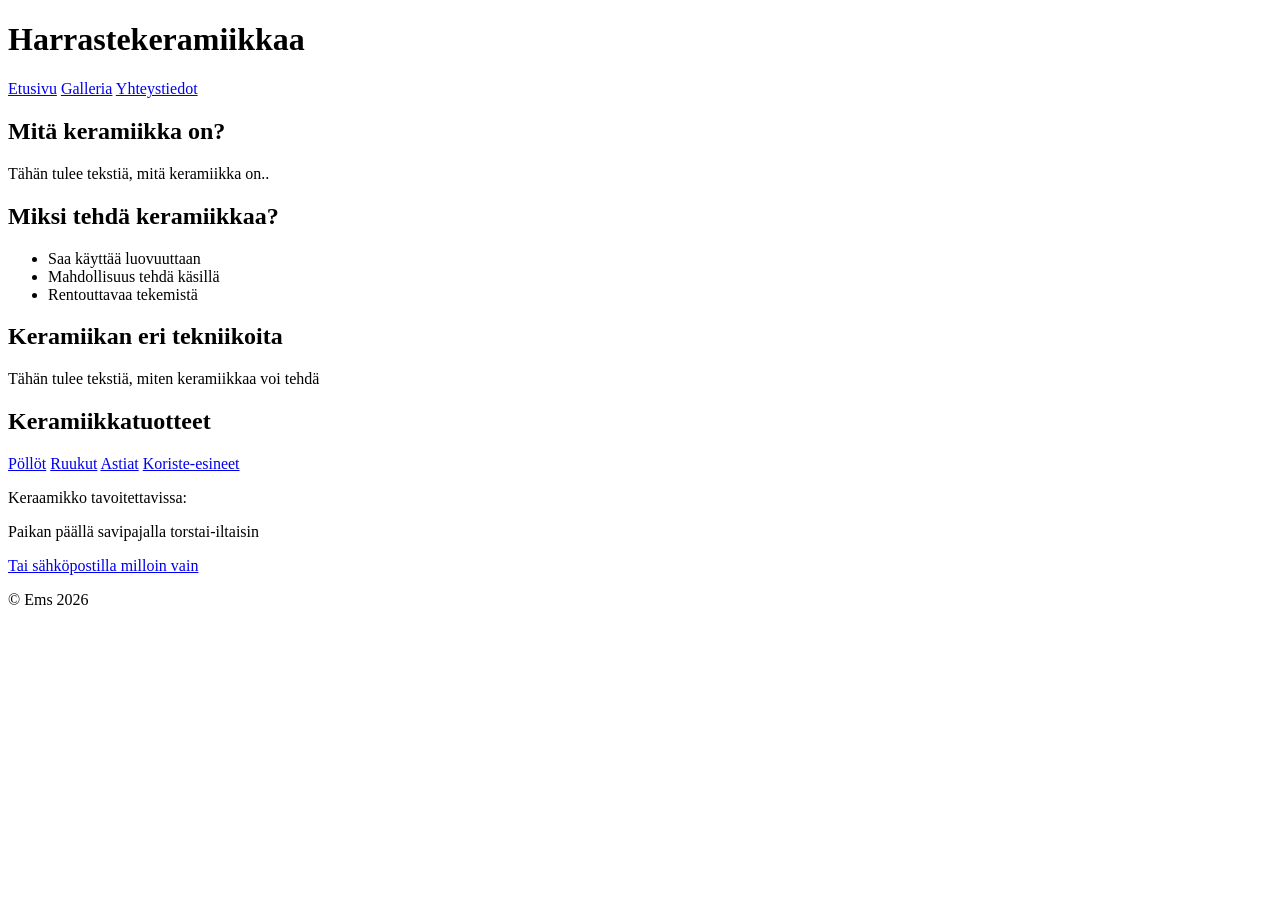
==== index.html @ ea861d5e "corrected file name" ====
<!DOCTYPE html>
<html lang="fi">
<head>
    <meta charset="UTF-8">
    <meta name="viewport" content="width=device-width, initial-scale=1.0">
    <!-- Tähän tulee linkitys css:ään-->
    <title>Document</title>
</head>

<body>
    <header>
        <h1>Harrastekeramiikkaa</h1>
        <nav>
            <a href="#etusivu">Etusivu</a>
            <a href="#galleria">Galleria</a>
            <a href="#yhteys">Yhteystiedot</a>
        </nav>
    </header>
    <main>
        <article>
            <section>
                <h2>Mitä keramiikka on?</h2>
                <p>Tähän tulee tekstiä, mitä keramiikka on..</p>
            </section>

            <section>
                <h2>Miksi tehdä keramiikkaa?</h2>
                <ul>
                    <li>Saa käyttää luovuuttaan</li>
                    <li>Mahdollisuus tehdä käsillä</li>
                    <li>Rentouttavaa tekemistä</li>
                </ul>
            </section>

            <section>
                <h2>Keramiikan eri tekniikoita</h2>
                <p>Tähän tulee tekstiä, miten keramiikkaa voi tehdä</p>
                <!--Tähän kohtaan voidaan tehdä myös taulukko, johon laitetaan muutama esimerkki savilaaduista ja polttolämpötiloista-->
            </section>
        </article>
        
        <section>
            <h2>Keramiikkatuotteet</h2>

            <div class="tuotelaatikot">
                <span class="klikkaa"><a href="galleria.html#pollot">Pöllöt</a></span>
                <span class="klikkaa"><a href="galleria.html#ruukut">Ruukut</a></span>
                <span class="klikkaa"><a href="galleria.html#astiat">Astiat</a></span>
                <span class="klikkaa"><a href="galleria.html#koriste">Koriste-esineet</a></span>
                <!-- Näistä tarkoitus tulla klikattavia kohtia, jotka ohjaa Galleria-sivulle suoraan kyseiseen kohtaan-->
            </div>
        </section>
    </main>

    <footer>
        <p>Keraamikko tavoitettavissa:</p>
        <p>Paikan päällä savipajalla torstai-iltaisin</p>
         <a href="mailto:keraamikko@savityo.fi">Tai sähköpostilla milloin vain</a>
        <p>&copy; Ems 2026</p>
    </footer>
</body>
</html>
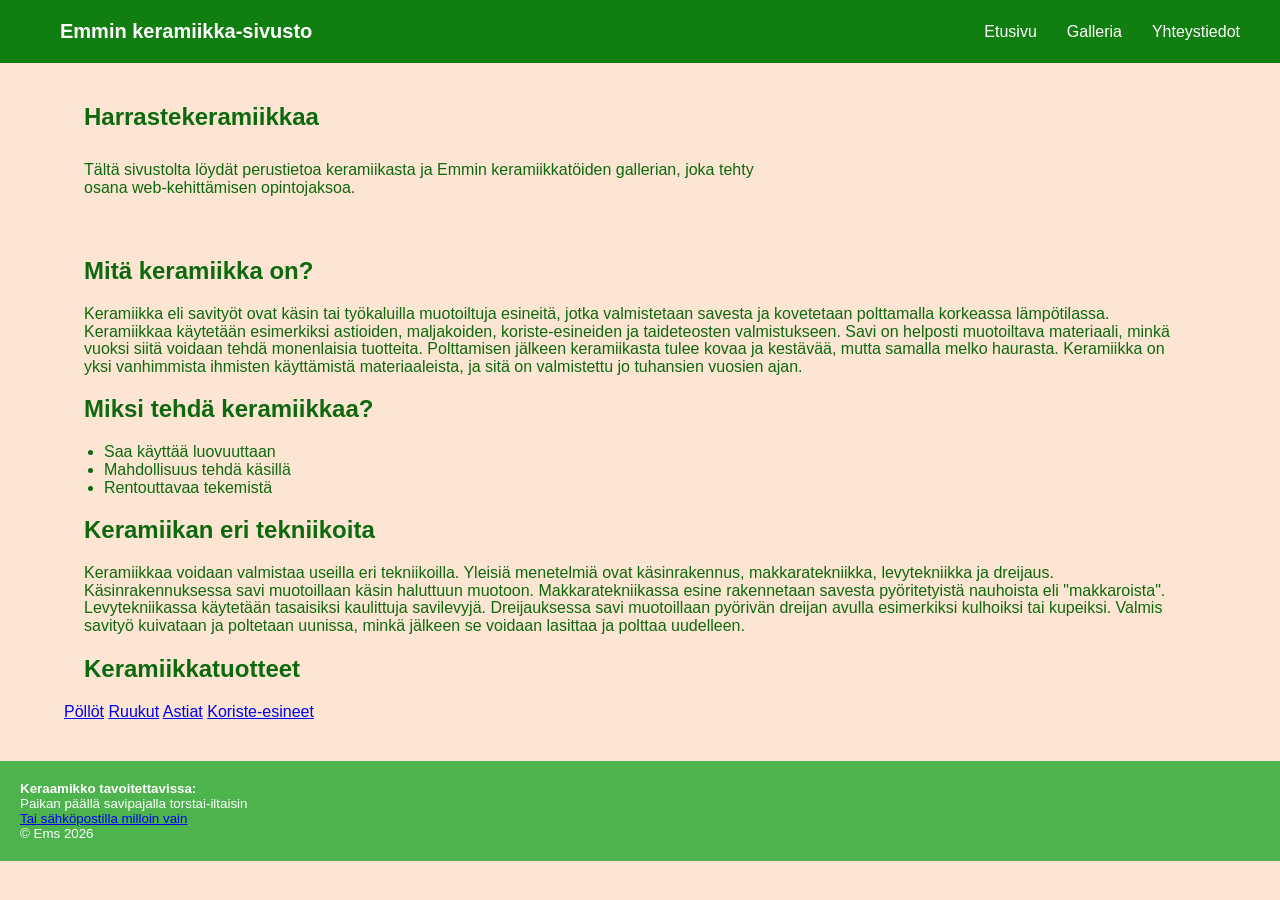
==== commit fdbae2de: "stage 2 changes, css + other pages" ====
--- a/index.html
+++ b/index.html
@@ -3,24 +3,39 @@
 <head>
     <meta charset="UTF-8">
     <meta name="viewport" content="width=device-width, initial-scale=1.0">
-    <!-- Tähän tulee linkitys css:ään-->
-    <title>Document</title>
+    <title>Keramiikka-sivusto</title>
+    <link rel="stylesheet" href="css/styles.css">
 </head>
 
 <body>
-    <header>
-        <h1>Harrastekeramiikkaa</h1>
-        <nav>
-            <a href="#etusivu">Etusivu</a>
-            <a href="#galleria">Galleria</a>
-            <a href="#yhteys">Yhteystiedot</a>
+    <header class="header">
+        <a href="#" class="logo">Emmin keramiikka-sivusto</a>
+        <nav class="navi">
+            <ul>
+                <li><a href="index.html">Etusivu</a></li>
+                <li class="dropdown"><a href="galleria.html">Galleria</a>
+                    <ul class="dropdown-menu">
+                        <li><a href="galleria.html#pollot">Pöllöt</a></li>
+                        <li><a href="galleria.html#ruukut">Ruukut</a></li>
+                        <li><a href="galleria.html#astiat">Astiat</a></li>
+                        <li><a href="galleria.html#koriste-esineet">Koriste-esineet</a></li>
+                    </ul>
+                </li>
+                <li><a href="yhteystiedot.html">Yhteystiedot</a></li>
+            </ul>
         </nav>
     </header>
-    <main>
-        <article>
+
+    <main class="container">
+        <section class="intro">
+            <h1>Harrastekeramiikkaa</h1>
+            <p>Tältä sivustolta löydät perustietoa keramiikasta ja Emmin keramiikkatöiden gallerian, joka tehty osana web-kehittämisen opintojaksoa.</p>
+        </section>
+
+        <article class="main-text">
             <section>
                 <h2>Mitä keramiikka on?</h2>
-                <p>Tähän tulee tekstiä, mitä keramiikka on..</p>
+                <p>Keramiikka eli savityöt ovat käsin tai työkaluilla muotoiltuja esineitä, jotka valmistetaan savesta ja kovetetaan polttamalla korkeassa lämpötilassa. Keramiikkaa käytetään esimerkiksi astioiden, maljakoiden, koriste-esineiden ja taideteosten valmistukseen. Savi on helposti muotoiltava materiaali, minkä vuoksi siitä voidaan tehdä monenlaisia tuotteita. Polttamisen jälkeen keramiikasta tulee kovaa ja kestävää, mutta samalla melko haurasta. Keramiikka on yksi vanhimmista ihmisten käyttämistä materiaaleista, ja sitä on valmistettu jo tuhansien vuosien ajan.</p>
             </section>
 
             <section>
@@ -34,7 +49,7 @@
 
             <section>
                 <h2>Keramiikan eri tekniikoita</h2>
-                <p>Tähän tulee tekstiä, miten keramiikkaa voi tehdä</p>
+                <p>Keramiikkaa voidaan valmistaa useilla eri tekniikoilla. Yleisiä menetelmiä ovat käsinrakennus, makkaratekniikka, levytekniikka ja dreijaus. Käsinrakennuksessa savi muotoillaan käsin haluttuun muotoon. Makkaratekniikassa esine rakennetaan savesta pyöritetyistä nauhoista eli "makkaroista". Levytekniikassa käytetään tasaisiksi kaulittuja savilevyjä. Dreijauksessa savi muotoillaan pyörivän dreijan avulla esimerkiksi kulhoiksi tai kupeiksi. Valmis savityö kuivataan ja poltetaan uunissa, minkä jälkeen se voidaan lasittaa ja polttaa uudelleen.</p>
                 <!--Tähän kohtaan voidaan tehdä myös taulukko, johon laitetaan muutama esimerkki savilaaduista ja polttolämpötiloista-->
             </section>
         </article>
@@ -47,13 +62,13 @@
                 <span class="klikkaa"><a href="galleria.html#ruukut">Ruukut</a></span>
                 <span class="klikkaa"><a href="galleria.html#astiat">Astiat</a></span>
                 <span class="klikkaa"><a href="galleria.html#koriste">Koriste-esineet</a></span>
-                <!-- Näistä tarkoitus tulla klikattavia kohtia, jotka ohjaa Galleria-sivulle suoraan kyseiseen kohtaan-->
+                <!-- Näistä tarkoitus tulla vähän nätempiä klikattavia kohtia, jotka ohjaa Galleria-sivulle suoraan kyseiseen kohtaan-->
             </div>
         </section>
     </main>
 
-    <footer>
-        <p>Keraamikko tavoitettavissa:</p>
+    <footer class="footer">
+        <p class="footer-bold">Keraamikko tavoitettavissa:</p>
         <p>Paikan päällä savipajalla torstai-iltaisin</p>
          <a href="mailto:keraamikko@savityo.fi">Tai sähköpostilla milloin vain</a>
         <p>&copy; Ems 2026</p>
--- a/css/styles.css
+++ b/css/styles.css
@@ -0,0 +1,118 @@
+
+
+*{
+    box-sizing: border-box;
+    margin: 0;
+    padding: 0;
+}
+
+body{
+    font-family: 'Trebuchet MS', 'Lucida Sans Unicode', 'Lucida Grande', 'Lucida Sans', Arial, sans-serif;
+    background-color: rgb(252, 230, 211);
+    color: rgb(14, 104, 14);
+}
+
+.header {
+    display: flex;
+    justify-content: space-between;
+    align-items: center;
+    padding: 20px 40px;
+    background-color: rgb(17, 126, 17);
+}
+
+.logo {
+    color: white; 
+    font-size: 20px;
+    font-weight: bold;
+    text-decoration: none;
+    margin-right: 30px;
+    margin-left: 20px;
+}
+
+.navi > ul {
+    display: flex;
+    gap: 30px;
+    list-style: none;  
+}
+
+.navi a{
+    color: white;
+    text-decoration: none;
+}
+.navi a:hover{
+    color: lightgreen;
+}
+
+.dropdown {
+    position: relative;
+}
+
+.dropdown-menu {
+    position: absolute; 
+    top: 100%;
+    left: 0;
+    min-width: 140px; 
+    display: none;
+    list-style: none;
+    background-color: rgb(77, 179, 77);
+    padding: 10px 5px;
+    z-index: 10; 
+}
+
+.dropdown-menu a {
+    display: block;
+    padding: 10px 10px;
+}
+
+.dropdown:hover .dropdown-menu {
+    display: block;
+}
+
+.dropdown-menu a:hover {
+    background-color: grey;
+}
+
+/* MAIN */
+.container {
+    width: 90%;
+    max-width: 1200px;
+    margin: 0 auto; 
+    padding: 40px 0;
+}
+
+h1 {
+    margin-bottom: 30px; /* lävistys */
+}
+
+.intro {
+    color: rgb(14, 104, 14);
+    max-width: 700px;
+    margin-bottom: 60px;
+    margin-left: 20px;
+}
+
+h2 {
+    margin: 20px 20px;
+}
+
+.main-text p {
+    margin: 20px 20px; 
+    line-height: 110%;
+}
+
+.main-text ul {
+    margin: 20px 40px; 
+    line-height: 110%;
+}
+
+/* FOOTER */
+
+.footer {
+    background-color: rgb(77, 179, 77);
+    color: white;
+    padding: 20px 20px; 
+    font-size: smaller;
+}
+.footer-bold {
+    font-weight: bold;
+}
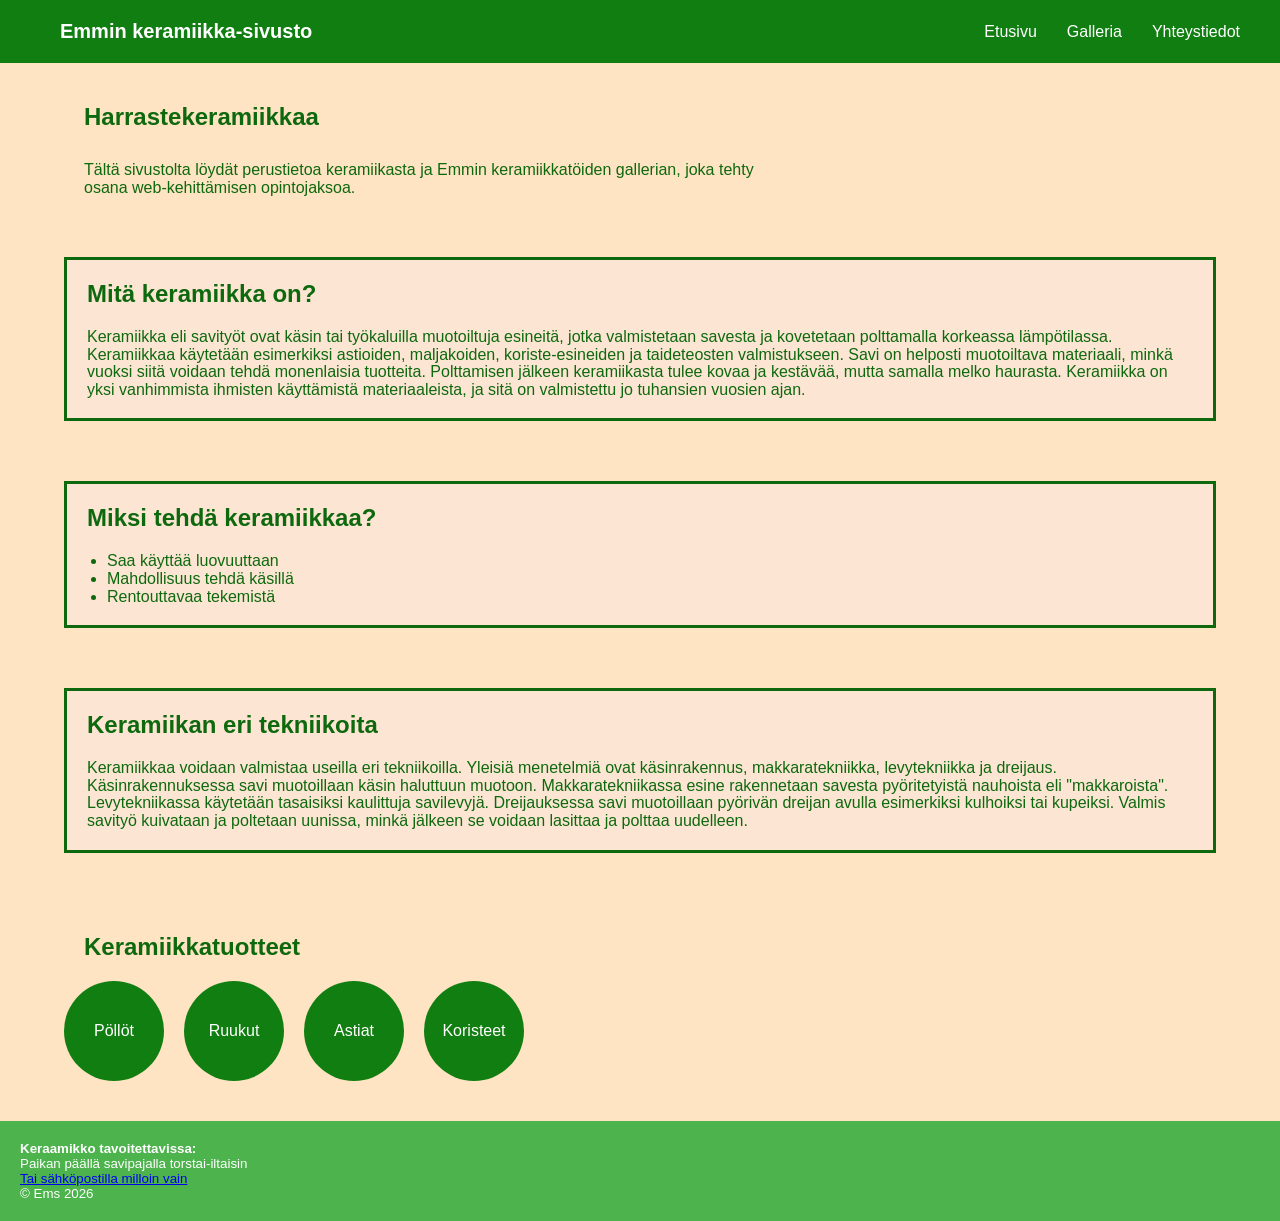
==== commit 847db513: "stage 3 changes + pics" ====
--- a/index.html
+++ b/index.html
@@ -32,13 +32,13 @@
             <p>Tältä sivustolta löydät perustietoa keramiikasta ja Emmin keramiikkatöiden gallerian, joka tehty osana web-kehittämisen opintojaksoa.</p>
         </section>
 
-        <article class="main-text">
-            <section>
+        <section class="main-text">
+            <section class="item1">
                 <h2>Mitä keramiikka on?</h2>
                 <p>Keramiikka eli savityöt ovat käsin tai työkaluilla muotoiltuja esineitä, jotka valmistetaan savesta ja kovetetaan polttamalla korkeassa lämpötilassa. Keramiikkaa käytetään esimerkiksi astioiden, maljakoiden, koriste-esineiden ja taideteosten valmistukseen. Savi on helposti muotoiltava materiaali, minkä vuoksi siitä voidaan tehdä monenlaisia tuotteita. Polttamisen jälkeen keramiikasta tulee kovaa ja kestävää, mutta samalla melko haurasta. Keramiikka on yksi vanhimmista ihmisten käyttämistä materiaaleista, ja sitä on valmistettu jo tuhansien vuosien ajan.</p>
             </section>
 
-            <section>
+            <section class="item2">
                 <h2>Miksi tehdä keramiikkaa?</h2>
                 <ul>
                     <li>Saa käyttää luovuuttaan</li>
@@ -47,23 +47,22 @@
                 </ul>
             </section>
 
-            <section>
+            <section class="item3">
                 <h2>Keramiikan eri tekniikoita</h2>
                 <p>Keramiikkaa voidaan valmistaa useilla eri tekniikoilla. Yleisiä menetelmiä ovat käsinrakennus, makkaratekniikka, levytekniikka ja dreijaus. Käsinrakennuksessa savi muotoillaan käsin haluttuun muotoon. Makkaratekniikassa esine rakennetaan savesta pyöritetyistä nauhoista eli "makkaroista". Levytekniikassa käytetään tasaisiksi kaulittuja savilevyjä. Dreijauksessa savi muotoillaan pyörivän dreijan avulla esimerkiksi kulhoiksi tai kupeiksi. Valmis savityö kuivataan ja poltetaan uunissa, minkä jälkeen se voidaan lasittaa ja polttaa uudelleen.</p>
                 <!--Tähän kohtaan voidaan tehdä myös taulukko, johon laitetaan muutama esimerkki savilaaduista ja polttolämpötiloista-->
             </section>
-        </article>
         
-        <section>
-            <h2>Keramiikkatuotteet</h2>
-
-            <div class="tuotelaatikot">
-                <span class="klikkaa"><a href="galleria.html#pollot">Pöllöt</a></span>
-                <span class="klikkaa"><a href="galleria.html#ruukut">Ruukut</a></span>
-                <span class="klikkaa"><a href="galleria.html#astiat">Astiat</a></span>
-                <span class="klikkaa"><a href="galleria.html#koriste">Koriste-esineet</a></span>
-                <!-- Näistä tarkoitus tulla vähän nätempiä klikattavia kohtia, jotka ohjaa Galleria-sivulle suoraan kyseiseen kohtaan-->
-            </div>
+            <section class="item4">
+                <h2>Keramiikkatuotteet</h2>
+                <div class="tuotelaatikot">
+                    <span class="klikkaa"><a href="galleria.html#pollot">Pöllöt</a></span>
+                    <span class="klikkaa"><a href="galleria.html#ruukut">Ruukut</a></span>
+                    <span class="klikkaa"><a href="galleria.html#astiat">Astiat</a></span>
+                    <span class="klikkaa"><a href="galleria.html#koriste">Koristeet</a></span>
+                    <!-- Näistä tarkoitus tulla vähän nätempiä klikattavia kohtia, jotka ohjaa Galleria-sivulle suoraan kyseiseen kohtaan-->
+                </div>
+            </section>
         </section>
     </main>
 
--- a/css/styles.css
+++ b/css/styles.css
@@ -8,9 +8,11 @@
 
 body{
     font-family: 'Trebuchet MS', 'Lucida Sans Unicode', 'Lucida Grande', 'Lucida Sans', Arial, sans-serif;
-    background-color: rgb(252, 230, 211);
+    background-color:bisque;
     color: rgb(14, 104, 14);
 }
+
+/*HEADER*/
 
 .header {
     display: flex;
@@ -78,6 +80,9 @@
     max-width: 1200px;
     margin: 0 auto; 
     padding: 40px 0;
+    min-height: 100vh;
+    display: flex; 
+    flex-direction: column;
 }
 
 h1 {
@@ -91,6 +96,12 @@
     margin-left: 20px;
 }
 
+.main-text {
+    display: flex; 
+    flex-direction: column;
+    gap: 60px;
+}
+
 h2 {
     margin: 20px 20px;
 }
@@ -100,11 +111,135 @@
     line-height: 110%;
 }
 
-.main-text ul {
+.item1 {
+    background-color:  rgb(252, 230, 211);
+    border: 3px solid rgb(14, 104, 14);
+}
+
+.item2 {
+    background-color:  rgb(252, 230, 211);
+    border: 3px solid rgb(14, 104, 14);
+}
+
+.item2 ul {
     margin: 20px 40px; 
     line-height: 110%;
 }
 
+/*item 3 on oma, koska tähän tulee myöhemmin taulukko*/
+.item3 {
+    background-color:  rgb(252, 230, 211);
+    border: 3px solid rgb(14, 104, 14);
+}
+
+.item4 div {
+    display: flex;
+    flex-direction: row;
+    gap: 20px;
+}
+
+.item4 div span a {
+    display: flex;
+    flex-direction: row;
+    justify-content: center;
+    align-items: center;
+    width: 100px;
+    height: 100px;
+    border-radius: 100%;
+    color: white;
+    text-decoration: none;
+    background-color: rgb(17, 126, 17);
+}
+
+.item4 div span a:hover {
+    background-color: rgb(77, 179, 77);
+}
+
+/* GALLERIA-SIVU */
+
+#pollot {
+
+}
+            
+#ruukut {
+
+}
+
+#astiat {
+
+}
+
+#koriste-esineet {
+
+}
+
+/* Muokkaa näitä vielä erikseen halutunlaiseksi 4. vaiheen palautusta varten */
+.carousel-section {
+    margin-bottom: 50px;
+}
+.carousel-section p {
+    margin-bottom: 40px;
+}
+.carousel {
+    display: flex;
+    flex-wrap: nowrap;
+    gap: 20px;
+    overflow-x: auto;
+    scroll-snap-type: x proximity;
+    scroll-behavior: smooth;
+    padding-bottom: 40px;
+    scrollbar-width: none; 
+}
+
+.carousel-item {
+    flex: 0 0 80%;
+    scroll-snap-align: center; 
+    border-radius: 10px;
+    overflow: hidden;
+    box-shadow: 0 2px 8 px rgba(0, 0, 0, 0.20);
+}
+
+.carousel-item img {
+    width: 100%;
+    height: 500px;
+    object-fit: cover;
+    display: block;
+}
+
+.carousel-item figcaption {
+    padding: 30px;
+    text-align: center;
+    font-size: 18px;
+}
+
+.carousel-nav {
+    display: flex;
+    justify-content: center;
+    gap: 10px;
+    margin-top: 15px;
+}
+
+.carousel-nav a {
+    display: flex;
+    justify-content: center;
+    align-items: center;
+    width: 40px;
+    height: 40px;
+    border-radius: 50%;
+    color: white;
+    text-decoration: none;
+    background-color: rgb(17, 126, 17);
+}
+
+.carousel-nav a:hover {
+    background-color: rgb(77, 179, 77);
+}
+
+
+/* YHTEYSTIEDOT */
+
+
+
 /* FOOTER */
 
 .footer {
@@ -112,6 +247,7 @@
     color: white;
     padding: 20px 20px; 
     font-size: smaller;
+
 }
 .footer-bold {
     font-weight: bold;
